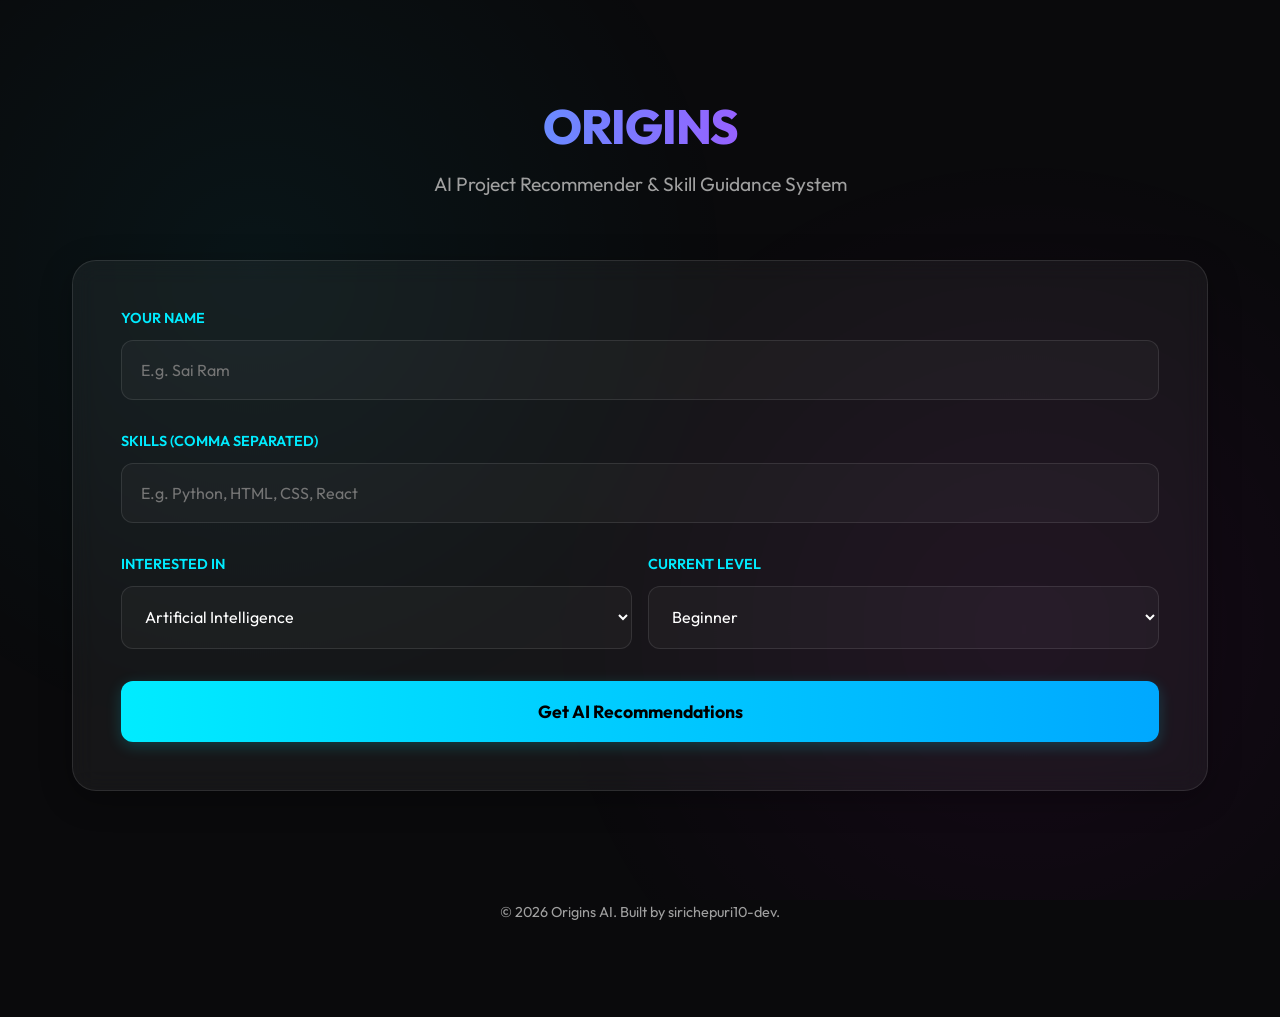
==== frontend/index.html @ 8d3b5703 "Initial commit: Origins 3.0 Elite AI Platform complete with 500+ projects and Cloud MongoDB Atlas in" ====
<!DOCTYPE html>
<html lang="en">

<head>
    <meta charset="UTF-8">
    <meta name="viewport" content="width=device-width, initial-scale=1.0">
    <title>Origins | AI Project Recommendation System</title>
    <meta name="description" content="AI-powered system to recommend top projects based on your skills and interests.">

    <!-- Google Fonts -->
    <link rel="preconnect" href="https://fonts.googleapis.com">
    <link rel="preconnect" href="https://fonts.gstatic.com" crossorigin>
    <link
        href="https://fonts.googleapis.com/css2?family=Inter:wght@400;500;600;700&family=Outfit:wght@400;700;800&display=swap"
        rel="stylesheet">

    <!-- Styles -->
    <link rel="stylesheet" href="css/style.css">
</head>

<body>
    <div class="container">
        <header>
            <h1 class="logo">Origins</h1>
            <p class="subtitle">AI Project Recommender & Skill Guidance System</p>
        </header>

        <main id="app-container">
            <!-- Hero Form Section -->
            <section id="form-section">
                <div class="hero-card">
                    <form id="recommendation-form">
                        <div class="form-group">
                            <label for="name">Your Name</label>
                            <input type="text" id="name" placeholder="E.g. Sai Ram" required>
                        </div>

                        <div class="form-group">
                            <label for="skills">Skills (Comma separated)</label>
                            <input type="text" id="skills" placeholder="E.g. Python, HTML, CSS, React" required>
                        </div>

                        <div class="form-group" style="display: grid; grid-template-columns: 1fr 1fr; gap: 1rem;">
                            <div>
                                <label for="interest">Interested In</label>
                                <select id="interest">
                                    <option value="AI">Artificial Intelligence</option>
                                    <option value="Web Dev">Web Development</option>
                                    <option value="Education">Education</option>
                                    <option value="Data Science">Data Science</option>
                                </select>
                            </div>
                            <div>
                                <label for="level">Current Level</label>
                                <select id="level">
                                    <option value="Beginner">Beginner</option>
                                    <option value="Intermediate">Intermediate</option>
                                    <option value="Professional">Professional</option>
                                </select>
                            </div>
                        </div>

                        <button type="submit" class="btn-primary" id="submit-btn">Get AI Recommendations</button>
                    </form>
                </div>
            </section>

            <!-- Loading Spinner -->
            <div id="loader" class="loading">
                <div class="loading-spinner"></div>
                <p style="margin-top: 2rem; color: var(--text-muted);">AI is analyzing your profile...</p>
            </div>
        </main>

        <footer style="text-align: center; padding: 4rem 0; color: var(--text-muted); font-size: 0.9rem;">
            <p>© 2026 Origins AI. Built by sirichepuri10-dev.</p>
        </footer>
    </div>

    <!-- Scripts -->
    <script src="js/api.js"></script>
    <script src="js/main.js"></script>
</body>

</html>
---- frontend/css/style.css ----
:root {
    --primary: #00ecff;
    --secondary: #ff00ff;
    --bg-dark: #0a0a0c;
    --bg-card: rgba(255, 255, 255, 0.05);
    --glass-border: rgba(255, 255, 255, 0.1);
    --text-main: #f0f0f0;
    --text-muted: #a0a0a0;
    --accent-glow: 0 0 15px rgba(0, 236, 255, 0.3);
}

* {
    margin: 0;
    padding: 0;
    box-sizing: border-box;
    font-family: 'Outfit', 'Inter', sans-serif;
}

body {
    background: var(--bg-dark);
    color: var(--text-main);
    overflow-x: hidden;
}

/* Stunning Animated Background */
body::before {
    content: '';
    position: fixed;
    top: 0;
    left: 0;
    width: 100%;
    height: 100%;
    background:
        radial-gradient(circle at 20% 30%, rgba(0, 236, 255, 0.05) 0%, transparent 40%),
        radial-gradient(circle at 80% 70%, rgba(255, 0, 255, 0.05) 0%, transparent 40%);
    pointer-events: none;
    z-index: -1;
}

.container {
    max-width: 1200px;
    margin: 0 auto;
    padding: 2rem;
}

header {
    text-align: center;
    padding: 4rem 0;
}

.logo {
    font-size: 3rem;
    font-weight: 800;
    letter-spacing: -1px;
    background: linear-gradient(90deg, var(--primary), var(--secondary));
    -webkit-background-clip: text;
    background-clip: text;
    -webkit-text-fill-color: transparent;
    margin-bottom: 1rem;
    text-transform: uppercase;
}

.subtitle {
    font-size: 1.2rem;
    color: var(--text-muted);
}

/* Glassmorphism Section */
.hero-card {
    background: var(--bg-card);
    backdrop-filter: blur(12px);
    border: 1px solid var(--glass-border);
    border-radius: 24px;
    padding: 3rem;
    box-shadow: 0 8px 32px 0 rgba(0, 0, 0, 0.3);
    margin-bottom: 3rem;
}

.form-group {
    margin-bottom: 2rem;
}

label {
    display: block;
    font-size: 0.9rem;
    font-weight: 600;
    color: var(--primary);
    margin-bottom: 0.8rem;
    text-transform: uppercase;
}

input,
select,
textarea {
    width: 100%;
    padding: 1.2rem;
    background: rgba(255, 255, 255, 0.03);
    border: 1px solid var(--glass-border);
    border-radius: 12px;
    color: white;
    font-size: 1rem;
    transition: all 0.3s ease;
}

select option {
    background: #1a1a1c;
    color: white;
}

input:focus,
select:focus {
    border-color: var(--primary);
    box-shadow: var(--accent-glow);
    outline: none;
    background: rgba(0, 236, 255, 0.05);
}

.btn-primary {
    width: 100%;
    padding: 1.2rem;
    background: linear-gradient(90deg, var(--primary), #00a8ff);
    border: none;
    border-radius: 12px;
    color: #000;
    font-weight: 700;
    font-size: 1.1rem;
    cursor: pointer;
    transition: all 0.3s cubic-bezier(0.4, 0, 0.2, 1);
    box-shadow: 0 4px 15px rgba(0, 236, 255, 0.2);
}

.btn-primary:hover {
    transform: translateY(-2px);
    box-shadow: 0 10px 25px rgba(0, 236, 255, 0.4);
    filter: brightness(1.1);
}

/* Dashboard Specific Styles */
.recommendations-grid {
    display: grid;
    grid-template-columns: repeat(auto-fill, minmax(350px, 1fr));
    gap: 2rem;
    margin-top: 3rem;
}

.project-card {
    background: var(--bg-card);
    border: 1px solid var(--glass-border);
    border-radius: 20px;
    padding: 2rem;
    transition: all 0.3s ease;
    position: relative;
    overflow: hidden;
}

.project-card:hover {
    transform: translateY(-5px);
    border-color: var(--primary);
    background: rgba(255, 255, 255, 0.08);
}

.project-card::before {
    content: '';
    position: absolute;
    top: 0;
    left: 0;
    width: 4px;
    height: 100%;
    background: linear-gradient(to bottom, var(--primary), var(--secondary));
}

.project-title {
    font-size: 1.4rem;
    font-weight: 700;
    margin-bottom: 0.5rem;
}

.project-difficulty {
    display: inline-block;
    padding: 0.3rem 0.8rem;
    border-radius: 20px;
    font-size: 0.75rem;
    font-weight: 700;
    text-transform: uppercase;
    margin-bottom: 1rem;
    background: rgba(255, 255, 255, 0.1);
}

.difficulty-beginner {
    color: #00ff88;
}

.difficulty-intermediate {
    color: #ffcc00;
}

.difficulty-advanced {
    color: #ff4444;
}

.project-description {
    color: var(--text-muted);
    font-size: 0.95rem;
    line-height: 1.6;
    margin-bottom: 1.5rem;
}

.skill-pills {
    display: flex;
    flex-wrap: wrap;
    gap: 0.5rem;
    margin-bottom: 1.5rem;
}

.pill {
    padding: 0.4rem 0.8rem;
    border-radius: 8px;
    font-size: 0.8rem;
    background: rgba(255, 255, 255, 0.05);
    border: 1px solid var(--glass-border);
}

.pill.matched {
    border-color: var(--primary);
    color: var(--primary);
}

.pill.missing {
    border-color: var(--secondary);
    color: var(--secondary);
}

.match-score {
    position: absolute;
    top: 1.5rem;
    right: 1.5rem;
    font-size: 1.2rem;
    font-weight: 800;
    color: var(--primary);
}

.loading {
    display: none;
    text-align: center;
    padding: 2rem;
}

.loading-spinner {
    width: 50px;
    height: 50px;
    border: 3px solid rgba(255, 255, 255, 0.1);
    border-top-color: var(--primary);
    border-radius: 50%;
    animation: spin 1s linear infinite;
    margin: 0 auto;
}

@keyframes spin {
    to {
        transform: rotate(360deg);
    }
}
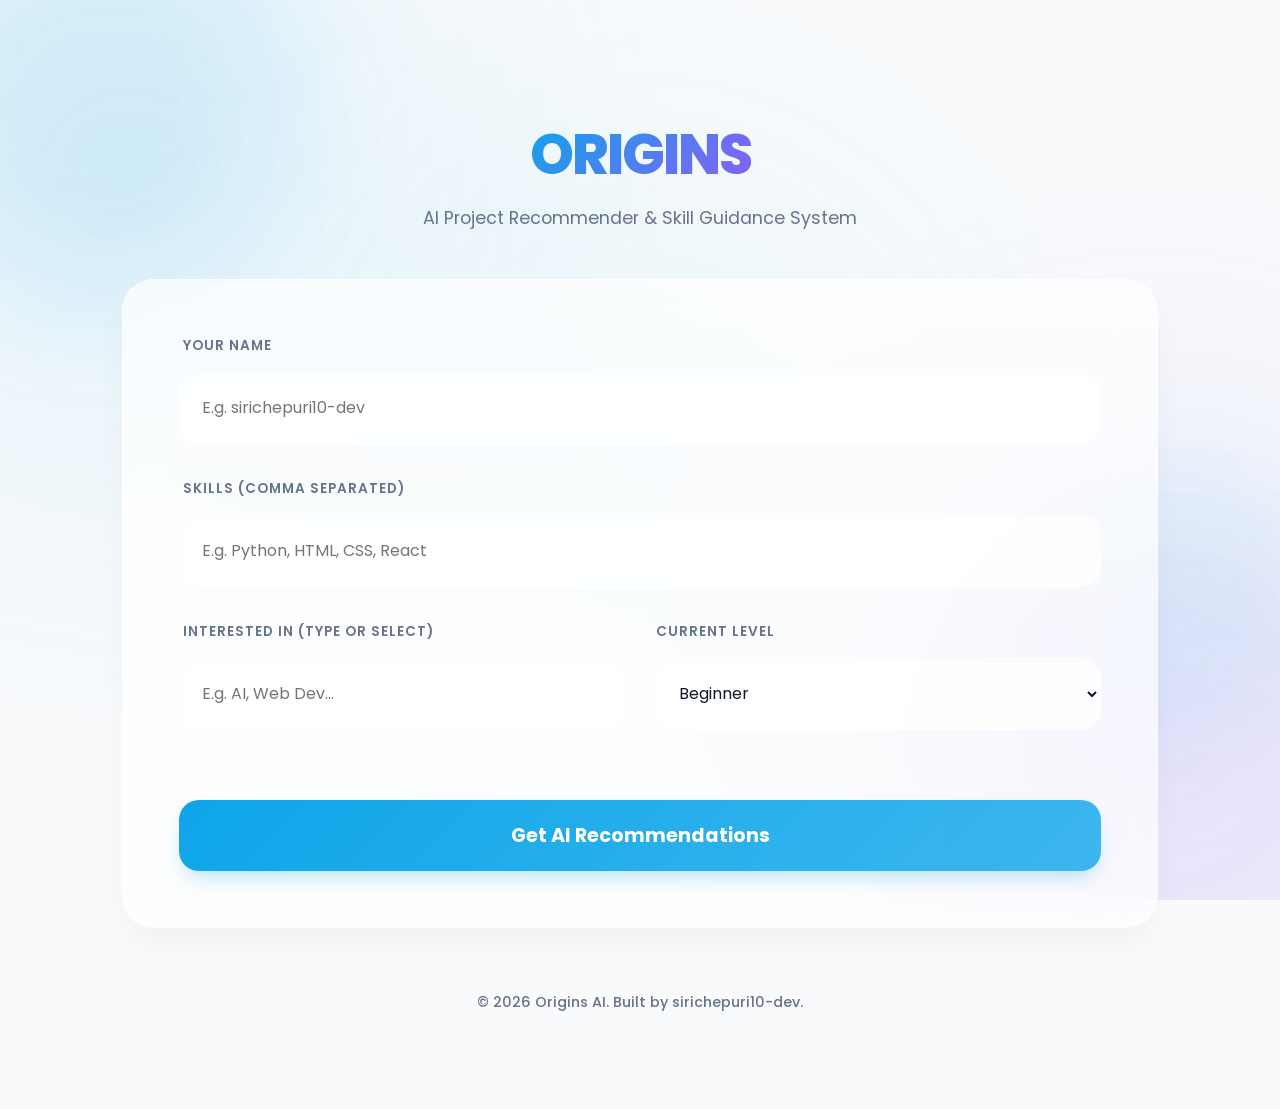
==== commit f19100fe: "Upgrade: Implement Futuristic Anti-Gravity Light Theme and Enhanced Dashboard UI for sirichepuri10-d" ====
--- a/frontend/index.html
+++ b/frontend/index.html
@@ -19,6 +19,11 @@
 </head>
 
 <body>
+    <div class="bg-overlay">
+        <div class="orb orb-1"></div>
+        <div class="orb orb-2"></div>
+        <div class="orb orb-3"></div>
+    </div>
     <div class="container">
         <header>
             <h1 class="logo">Origins</h1>
@@ -32,7 +37,7 @@
                     <form id="recommendation-form">
                         <div class="form-group">
                             <label for="name">Your Name</label>
-                            <input type="text" id="name" placeholder="E.g. Sai Ram" required>
+                            <input type="text" id="name" placeholder="E.g. sirichepuri10-dev" required>
                         </div>
 
                         <div class="form-group">
@@ -40,17 +45,22 @@
                             <input type="text" id="skills" placeholder="E.g. Python, HTML, CSS, React" required>
                         </div>
 
-                        <div class="form-group" style="display: grid; grid-template-columns: 1fr 1fr; gap: 1rem;">
-                            <div>
-                                <label for="interest">Interested In</label>
-                                <select id="interest">
-                                    <option value="AI">Artificial Intelligence</option>
-                                    <option value="Web Dev">Web Development</option>
-                                    <option value="Education">Education</option>
-                                    <option value="Data Science">Data Science</option>
-                                </select>
+                        <div class="form-group-grid">
+                            <div class="form-group">
+                                <label for="interest">Interested In (Type or Select)</label>
+                                <input list="interest-options" id="interest" placeholder="E.g. AI, Web Dev..." required>
+                                <datalist id="interest-options">
+                                    <option value="Artificial Intelligence">
+                                    <option value="Web Development">
+                                    <option value="Data Science">
+                                    <option value="Cybersecurity">
+                                    <option value="Cloud Computing">
+                                    <option value="Game Development">
+                                    <option value="Mobile Development">
+                                    <option value="Education">
+                                </datalist>
                             </div>
-                            <div>
+                            <div class="form-group">
                                 <label for="level">Current Level</label>
                                 <select id="level">
                                     <option value="Beginner">Beginner</option>
--- a/frontend/css/style.css
+++ b/frontend/css/style.css
@@ -1,262 +1,288 @@
+@import url('https://fonts.googleapis.com/css2?family=Poppins:wght@300;400;500;600;700;800&family=Inter:wght@400;500;600&display=swap');
+
 :root {
-    --primary: #00ecff;
-    --secondary: #ff00ff;
-    --bg-dark: #0a0a0c;
-    --bg-card: rgba(255, 255, 255, 0.05);
-    --glass-border: rgba(255, 255, 255, 0.1);
-    --text-main: #f0f0f0;
-    --text-muted: #a0a0a0;
-    --accent-glow: 0 0 15px rgba(0, 236, 255, 0.3);
+    --primary: #0ea5e9;
+    --primary-glow: rgba(14, 165, 233, 0.2);
+    --secondary: #8b5cf6;
+    --tertiary: #06b6d4;
+    --bg-main: #f8fafc;
+    --bg-glass: rgba(255, 255, 255, 0.7);
+    --glass-border: rgba(255, 255, 255, 0.5);
+    --text-main: #0f172a;
+    --text-muted: #64748b;
+    --card-shadow: 0 20px 40px -10px rgba(0, 0, 0, 0.05);
+    --btn-shadow: 0 10px 20px -5px rgba(14, 165, 233, 0.3);
 }
 
 * {
     margin: 0;
     padding: 0;
     box-sizing: border-box;
-    font-family: 'Outfit', 'Inter', sans-serif;
+    font-family: 'Poppins', sans-serif;
 }
 
 body {
-    background: var(--bg-dark);
+    background-color: var(--bg-main);
     color: var(--text-main);
     overflow-x: hidden;
-}
-
-/* Stunning Animated Background */
-body::before {
-    content: '';
+    min-height: 100vh;
+}
+
+/* Anti-Gravity Floating Background */
+.bg-overlay {
     position: fixed;
     top: 0;
     left: 0;
     width: 100%;
     height: 100%;
+    z-index: -1;
     background:
-        radial-gradient(circle at 20% 30%, rgba(0, 236, 255, 0.05) 0%, transparent 40%),
-        radial-gradient(circle at 80% 70%, rgba(255, 0, 255, 0.05) 0%, transparent 40%);
-    pointer-events: none;
+        radial-gradient(circle at 10% 20%, rgba(14, 165, 233, 0.08) 0%, transparent 40%),
+        radial-gradient(circle at 90% 80%, rgba(139, 92, 246, 0.08) 0%, transparent 40%),
+        radial-gradient(circle at 50% 50%, rgba(6, 182, 212, 0.05) 0%, transparent 60%);
+    overflow: hidden;
+}
+
+.orb {
+    position: absolute;
+    border-radius: 50%;
+    filter: blur(60px);
     z-index: -1;
+    animation: float 20s infinite ease-in-out;
+}
+
+.orb-1 {
+    width: 400px;
+    height: 400px;
+    background: rgba(14, 165, 233, 0.1);
+    top: -100px;
+    left: -100px;
+    animation-delay: 0s;
+}
+
+.orb-2 {
+    width: 500px;
+    height: 500px;
+    background: rgba(139, 92, 246, 0.07);
+    bottom: -150px;
+    right: -150px;
+    animation-delay: -5s;
+}
+
+.orb-3 {
+    width: 300px;
+    height: 300px;
+    background: rgba(6, 182, 212, 0.08);
+    top: 50%;
+    left: 80%;
+    animation-delay: -10s;
+}
+
+@keyframes float {
+
+    0%,
+    100% {
+        transform: translate(0, 0) scale(1);
+    }
+
+    33% {
+        transform: translate(30px, -50px) scale(1.1);
+    }
+
+    66% {
+        transform: translate(-20px, 20px) scale(0.9);
+    }
 }
 
 .container {
-    max-width: 1200px;
+    max-width: 1100px;
     margin: 0 auto;
     padding: 2rem;
+    position: relative;
+    z-index: 10;
 }
 
 header {
     text-align: center;
-    padding: 4rem 0;
+    padding: 5rem 0 3rem;
 }
 
 .logo {
-    font-size: 3rem;
+    font-size: 3.5rem;
     font-weight: 800;
-    letter-spacing: -1px;
-    background: linear-gradient(90deg, var(--primary), var(--secondary));
+    letter-spacing: -2px;
+    background: linear-gradient(135deg, var(--primary), var(--secondary));
     -webkit-background-clip: text;
     background-clip: text;
     -webkit-text-fill-color: transparent;
+    margin-bottom: 0.5rem;
+    text-transform: uppercase;
+    display: inline-block;
+}
+
+.subtitle {
+    font-size: 1.1rem;
+    color: var(--text-muted);
+    font-weight: 400;
+    max-width: 500px;
+    margin: 0 auto;
+}
+
+/* Glassmorphism Cards */
+.hero-card {
+    background: var(--bg-glass);
+    backdrop-filter: blur(20px);
+    -webkit-backdrop-filter: blur(20px);
+    border: 1px solid var(--glass-border);
+    border-radius: 32px;
+    padding: 3.5rem;
+    box-shadow: var(--card-shadow);
+    transition: transform 0.6s cubic-bezier(0.34, 1.56, 0.64, 1), box-shadow 0.6s ease;
+    animation: slideUp 1s ease-out;
+}
+
+.hero-card:hover {
+    transform: translateY(-12px);
+    box-shadow: 0 40px 80px -15px rgba(0, 0, 0, 0.08);
+}
+
+@keyframes slideUp {
+    from {
+        opacity: 0;
+        transform: translateY(40px);
+    }
+
+    to {
+        opacity: 1;
+        transform: translateY(0);
+    }
+}
+
+.form-group {
+    margin-bottom: 2.2rem;
+}
+
+.form-group-grid {
+    display: grid;
+    grid-template-columns: 1fr 1fr;
+    gap: 1.5rem;
+    margin-bottom: 2.2rem;
+}
+
+label {
+    display: block;
+    font-size: 0.85rem;
+    font-weight: 600;
+    color: var(--text-muted);
     margin-bottom: 1rem;
     text-transform: uppercase;
-}
-
-.subtitle {
-    font-size: 1.2rem;
-    color: var(--text-muted);
-}
-
-/* Glassmorphism Section */
-.hero-card {
-    background: var(--bg-card);
-    backdrop-filter: blur(12px);
+    letter-spacing: 1px;
+    padding-left: 4px;
+}
+
+input,
+select {
+    width: 100%;
+    padding: 1.4rem;
+    background: rgba(255, 255, 255, 0.8);
     border: 1px solid var(--glass-border);
-    border-radius: 24px;
-    padding: 3rem;
-    box-shadow: 0 8px 32px 0 rgba(0, 0, 0, 0.3);
-    margin-bottom: 3rem;
-}
-
-.form-group {
-    margin-bottom: 2rem;
-}
-
-label {
-    display: block;
-    font-size: 0.9rem;
-    font-weight: 600;
-    color: var(--primary);
-    margin-bottom: 0.8rem;
-    text-transform: uppercase;
-}
-
-input,
-select,
-textarea {
-    width: 100%;
-    padding: 1.2rem;
-    background: rgba(255, 255, 255, 0.03);
-    border: 1px solid var(--glass-border);
-    border-radius: 12px;
-    color: white;
+    border-radius: 20px;
+    color: var(--text-main);
     font-size: 1rem;
-    transition: all 0.3s ease;
-}
-
-select option {
-    background: #1a1a1c;
-    color: white;
+    transition: all 0.4s cubic-bezier(0.4, 0, 0.2, 1);
+    box-shadow: inset 0 2px 4px rgba(0, 0, 0, 0.02);
 }
 
 input:focus,
 select:focus {
+    background: white;
     border-color: var(--primary);
-    box-shadow: var(--accent-glow);
+    box-shadow: 0 0 0 4px var(--primary-glow);
     outline: none;
-    background: rgba(0, 236, 255, 0.05);
-}
-
+    transform: scale(1.01);
+}
+
+select option {
+    background: white;
+    color: var(--text-main);
+}
+
+/* Neumorphic Buttons */
 .btn-primary {
     width: 100%;
-    padding: 1.2rem;
-    background: linear-gradient(90deg, var(--primary), #00a8ff);
+    padding: 1.3rem;
+    background: linear-gradient(135deg, var(--primary), #0ea5e9cc);
     border: none;
-    border-radius: 12px;
-    color: #000;
+    border-radius: 20px;
+    color: white;
     font-weight: 700;
-    font-size: 1.1rem;
+    font-size: 1.2rem;
     cursor: pointer;
-    transition: all 0.3s cubic-bezier(0.4, 0, 0.2, 1);
-    box-shadow: 0 4px 15px rgba(0, 236, 255, 0.2);
-}
-
-.btn-primary:hover {
-    transform: translateY(-2px);
-    box-shadow: 0 10px 25px rgba(0, 236, 255, 0.4);
-    filter: brightness(1.1);
-}
-
-/* Dashboard Specific Styles */
-.recommendations-grid {
-    display: grid;
-    grid-template-columns: repeat(auto-fill, minmax(350px, 1fr));
-    gap: 2rem;
-    margin-top: 3rem;
-}
-
-.project-card {
-    background: var(--bg-card);
-    border: 1px solid var(--glass-border);
-    border-radius: 20px;
-    padding: 2rem;
-    transition: all 0.3s ease;
+    transition: all 0.5s cubic-bezier(0.175, 0.885, 0.32, 1.275);
+    box-shadow: var(--btn-shadow);
+    display: flex;
+    justify-content: center;
+    align-items: center;
+    gap: 10px;
     position: relative;
     overflow: hidden;
 }
 
-.project-card:hover {
-    transform: translateY(-5px);
-    border-color: var(--primary);
-    background: rgba(255, 255, 255, 0.08);
-}
-
-.project-card::before {
-    content: '';
-    position: absolute;
-    top: 0;
-    left: 0;
-    width: 4px;
-    height: 100%;
-    background: linear-gradient(to bottom, var(--primary), var(--secondary));
-}
-
-.project-title {
-    font-size: 1.4rem;
-    font-weight: 700;
-    margin-bottom: 0.5rem;
-}
-
-.project-difficulty {
-    display: inline-block;
-    padding: 0.3rem 0.8rem;
-    border-radius: 20px;
-    font-size: 0.75rem;
-    font-weight: 700;
-    text-transform: uppercase;
-    margin-bottom: 1rem;
-    background: rgba(255, 255, 255, 0.1);
-}
-
-.difficulty-beginner {
-    color: #00ff88;
-}
-
-.difficulty-intermediate {
-    color: #ffcc00;
-}
-
-.difficulty-advanced {
-    color: #ff4444;
-}
-
-.project-description {
+.btn-primary:hover {
+    transform: translateY(-5px) scale(1.02);
+    box-shadow: 0 15px 30px -5px rgba(14, 165, 233, 0.5);
+}
+
+.btn-primary:active {
+    transform: scale(0.98);
+}
+
+footer {
+    text-align: center;
+    padding: 5rem 0;
     color: var(--text-muted);
-    font-size: 0.95rem;
-    line-height: 1.6;
-    margin-bottom: 1.5rem;
-}
-
-.skill-pills {
-    display: flex;
-    flex-wrap: wrap;
-    gap: 0.5rem;
-    margin-bottom: 1.5rem;
-}
-
-.pill {
-    padding: 0.4rem 0.8rem;
-    border-radius: 8px;
-    font-size: 0.8rem;
-    background: rgba(255, 255, 255, 0.05);
-    border: 1px solid var(--glass-border);
-}
-
-.pill.matched {
-    border-color: var(--primary);
-    color: var(--primary);
-}
-
-.pill.missing {
-    border-color: var(--secondary);
-    color: var(--secondary);
-}
-
-.match-score {
-    position: absolute;
-    top: 1.5rem;
-    right: 1.5rem;
-    font-size: 1.2rem;
-    font-weight: 800;
-    color: var(--primary);
-}
-
+    font-size: 0.9rem;
+    font-weight: 500;
+}
+
+/* Loading Effects */
 .loading {
     display: none;
     text-align: center;
-    padding: 2rem;
+    padding: 3rem;
 }
 
 .loading-spinner {
-    width: 50px;
-    height: 50px;
-    border: 3px solid rgba(255, 255, 255, 0.1);
+    width: 80px;
+    height: 80px;
+    border: 6px solid rgba(14, 165, 233, 0.1);
     border-top-color: var(--primary);
     border-radius: 50%;
     animation: spin 1s linear infinite;
     margin: 0 auto;
+    filter: drop-shadow(0 0 10px var(--primary-glow));
 }
 
 @keyframes spin {
     to {
         transform: rotate(360deg);
     }
+}
+
+@media (max-width: 768px) {
+    .container {
+        padding: 1rem;
+    }
+
+    .hero-card {
+        padding: 2rem;
+    }
+
+    .logo {
+        font-size: 2.5rem;
+    }
+
+    .form-group-grid {
+        grid-template-columns: 1fr !important;
+    }
 }
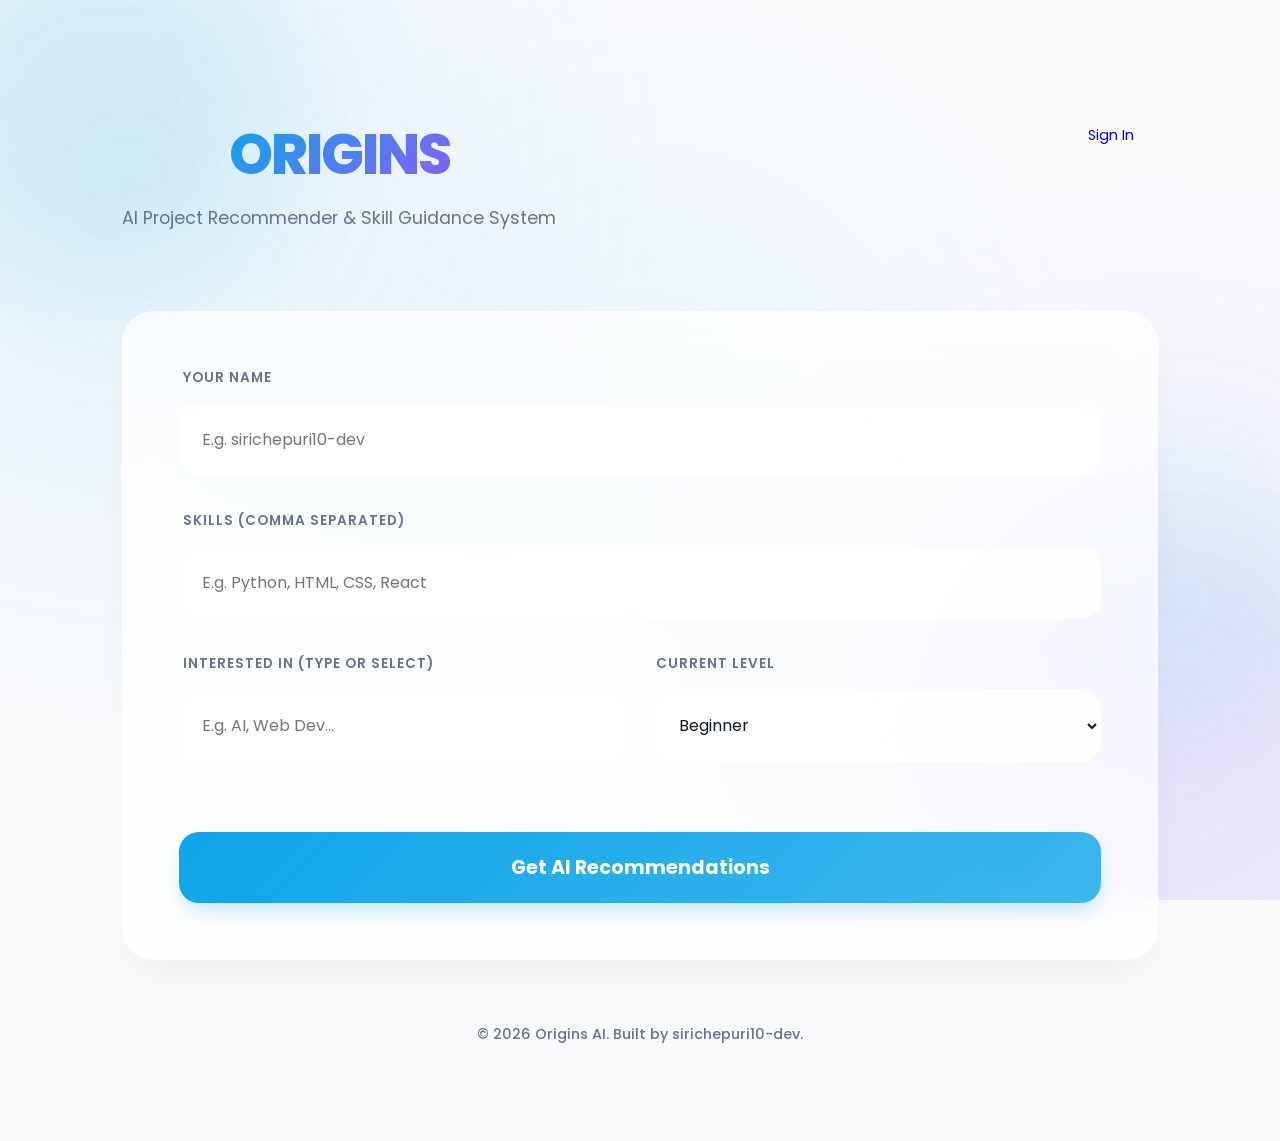
==== commit 29a0d975: "🚀 Final System: Full Auth, MongoDB Cloud Integration, and Global UI Branding" ====
--- a/frontend/index.html
+++ b/frontend/index.html
@@ -25,9 +25,12 @@
         <div class="orb orb-3"></div>
     </div>
     <div class="container">
-        <header>
-            <h1 class="logo">Origins</h1>
-            <p class="subtitle">AI Project Recommender & Skill Guidance System</p>
+        <header style="display: flex; justify-content: space-between; align-items: flex-start; margin-bottom: 2rem;">
+            <div>
+                <h1 class="logo">Origins</h1>
+                <p class="subtitle">AI Project Recommender & Skill Guidance System</p>
+            </div>
+            <a href="login.html" class="btn-secondary" style="padding: 0.8rem 1.5rem; border-radius: 12px; font-size: 0.9rem; text-decoration: none;">Sign In</a>
         </header>
 
         <main id="app-container">
